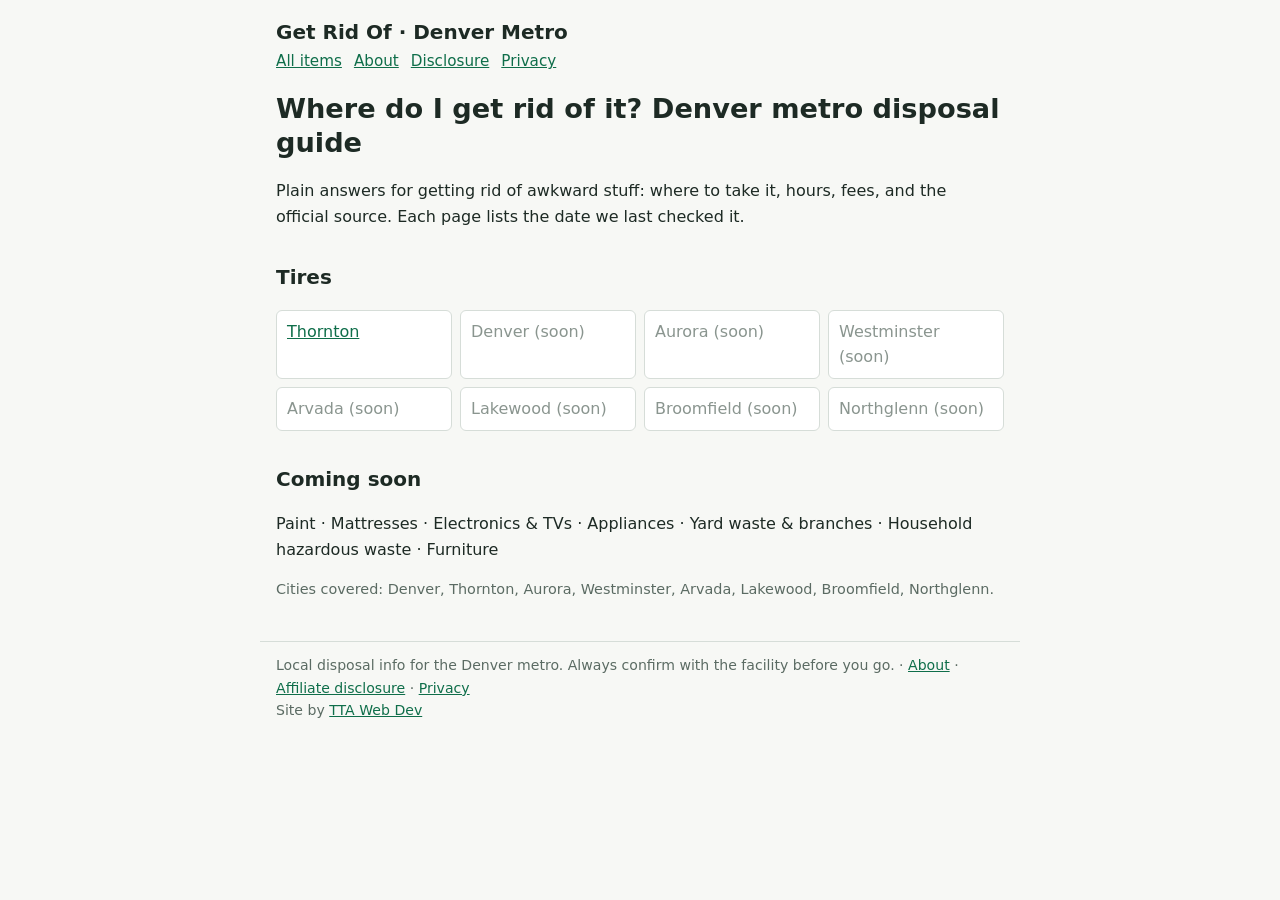
==== index.html @ bce100c3 "Launch getridof: home, tires/thornton, about, disclosure, privacy" ====
<!doctype html><html lang="en"><head><meta charset="utf-8"><meta name="viewport" content="width=device-width,initial-scale=1">
<title>How to Get Rid of Anything in the Denver Metro | Get Rid Of</title><meta name="description" content="Where to take tires, paint, mattresses, e-waste and more in Denver, Thornton, Aurora, Westminster, Arvada, Lakewood, Broomfield and Northglenn."><link rel="canonical" href="https://getridof.ttawebdev.com/"><link rel="stylesheet" href="/style.css"></head><body>
<header><a class="brand" href="/">Get Rid Of · Denver Metro</a><nav><a href="/">All items</a><a href="/about/">About</a><a href="/disclosure/">Disclosure</a><a href="/privacy/">Privacy</a></nav></header><main>
<h1>Where do I get rid of it? Denver metro disposal guide</h1>
<p>Plain answers for getting rid of awkward stuff: where to take it, hours, fees, and the official source. Each page lists the date we last checked it.</p>
<h2>Tires</h2><ul class="grid">
<li><a href="/tires/thornton/">Thornton</a></li><li class="soon">Denver (soon)</li><li class="soon">Aurora (soon)</li><li class="soon">Westminster (soon)</li><li class="soon">Arvada (soon)</li><li class="soon">Lakewood (soon)</li><li class="soon">Broomfield (soon)</li><li class="soon">Northglenn (soon)</li></ul>
<h2>Coming soon</h2><p>Paint · Mattresses · Electronics &amp; TVs · Appliances · Yard waste &amp; branches · Household hazardous waste · Furniture</p>
<p class="checked">Cities covered: Denver, Thornton, Aurora, Westminster, Arvada, Lakewood, Broomfield, Northglenn.</p>
</main><footer>Local disposal info for the Denver metro. Always confirm with the facility before you go. · <a href="/about/">About</a> · <a href="/disclosure/">Affiliate disclosure</a> · <a href="/privacy/">Privacy</a><br>Site by <a href="https://ttawebdev.com">TTA Web Dev</a></footer></body></html>
---- style.css ----
*{box-sizing:border-box}body{margin:0;font:16px/1.6 system-ui,-apple-system,Segoe UI,Roboto,sans-serif;color:#1d2a24;background:#f7f8f5}
a{color:#0f6e4a}header,main,footer{max-width:760px;margin:0 auto;padding:0 16px}
header{padding-top:16px}header a.brand{font-weight:800;font-size:1.25rem;text-decoration:none;color:#1d2a24}
nav a{margin-right:12px;font-size:.95rem}h1{font-size:1.7rem;line-height:1.25}h2{margin-top:2rem;font-size:1.25rem}
.answer{background:#e6f4ec;border-left:4px solid #0f6e4a;padding:12px 16px;border-radius:6px}
.tablewrap{overflow-x:auto}table{border-collapse:collapse;width:100%;background:#fff;font-size:.93rem}
th,td{border:1px solid #d6ddd8;padding:8px;text-align:left;vertical-align:top}th{background:#eef2ef}
.checked{color:#5b6b63;font-size:.9rem}.note{background:#fff8e1;padding:10px 14px;border-radius:6px;font-size:.92rem}
.grid{display:grid;grid-template-columns:repeat(auto-fill,minmax(150px,1fr));gap:8px;padding:0;list-style:none}
.grid li{background:#fff;border:1px solid #d6ddd8;border-radius:6px;padding:8px 10px}.soon{color:#8a958f}
footer{margin:40px auto 24px;font-size:.88rem;color:#5b6b63;border-top:1px solid #d6ddd8;padding-top:12px}
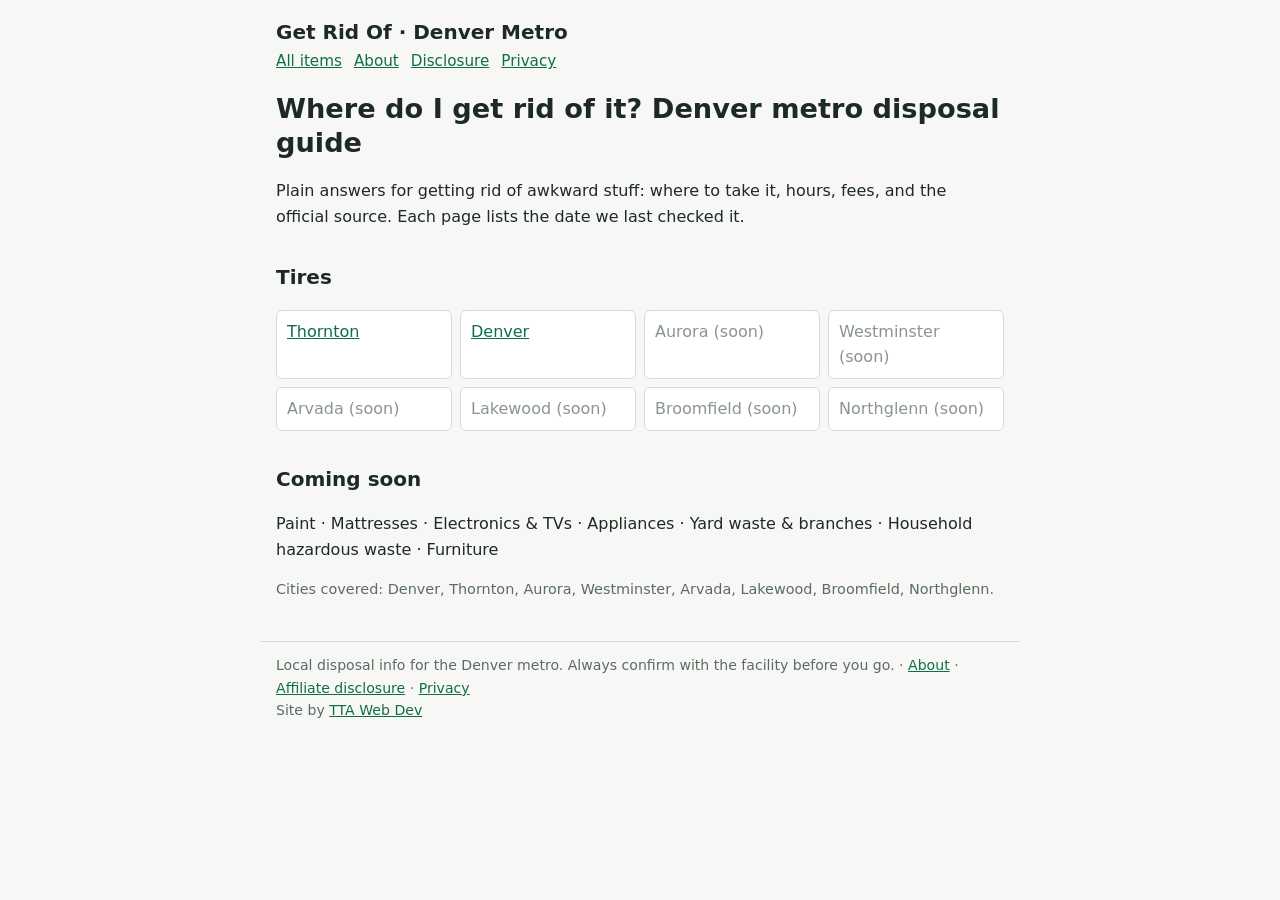
==== commit 1d0977f5: "Add tires in denver" ====
--- a/index.html
+++ b/index.html
@@ -4,7 +4,7 @@
 <h1>Where do I get rid of it? Denver metro disposal guide</h1>
 <p>Plain answers for getting rid of awkward stuff: where to take it, hours, fees, and the official source. Each page lists the date we last checked it.</p>
 <h2>Tires</h2><ul class="grid">
-<li><a href="/tires/thornton/">Thornton</a></li><li class="soon">Denver (soon)</li><li class="soon">Aurora (soon)</li><li class="soon">Westminster (soon)</li><li class="soon">Arvada (soon)</li><li class="soon">Lakewood (soon)</li><li class="soon">Broomfield (soon)</li><li class="soon">Northglenn (soon)</li></ul>
+<li><a href="/tires/thornton/">Thornton</a></li><li><a href="/tires/denver/">Denver</a></li><li class="soon">Aurora (soon)</li><li class="soon">Westminster (soon)</li><li class="soon">Arvada (soon)</li><li class="soon">Lakewood (soon)</li><li class="soon">Broomfield (soon)</li><li class="soon">Northglenn (soon)</li></ul>
 <h2>Coming soon</h2><p>Paint · Mattresses · Electronics &amp; TVs · Appliances · Yard waste &amp; branches · Household hazardous waste · Furniture</p>
 <p class="checked">Cities covered: Denver, Thornton, Aurora, Westminster, Arvada, Lakewood, Broomfield, Northglenn.</p>
 </main><footer>Local disposal info for the Denver metro. Always confirm with the facility before you go. · <a href="/about/">About</a> · <a href="/disclosure/">Affiliate disclosure</a> · <a href="/privacy/">Privacy</a><br>Site by <a href="https://ttawebdev.com">TTA Web Dev</a></footer></body></html>
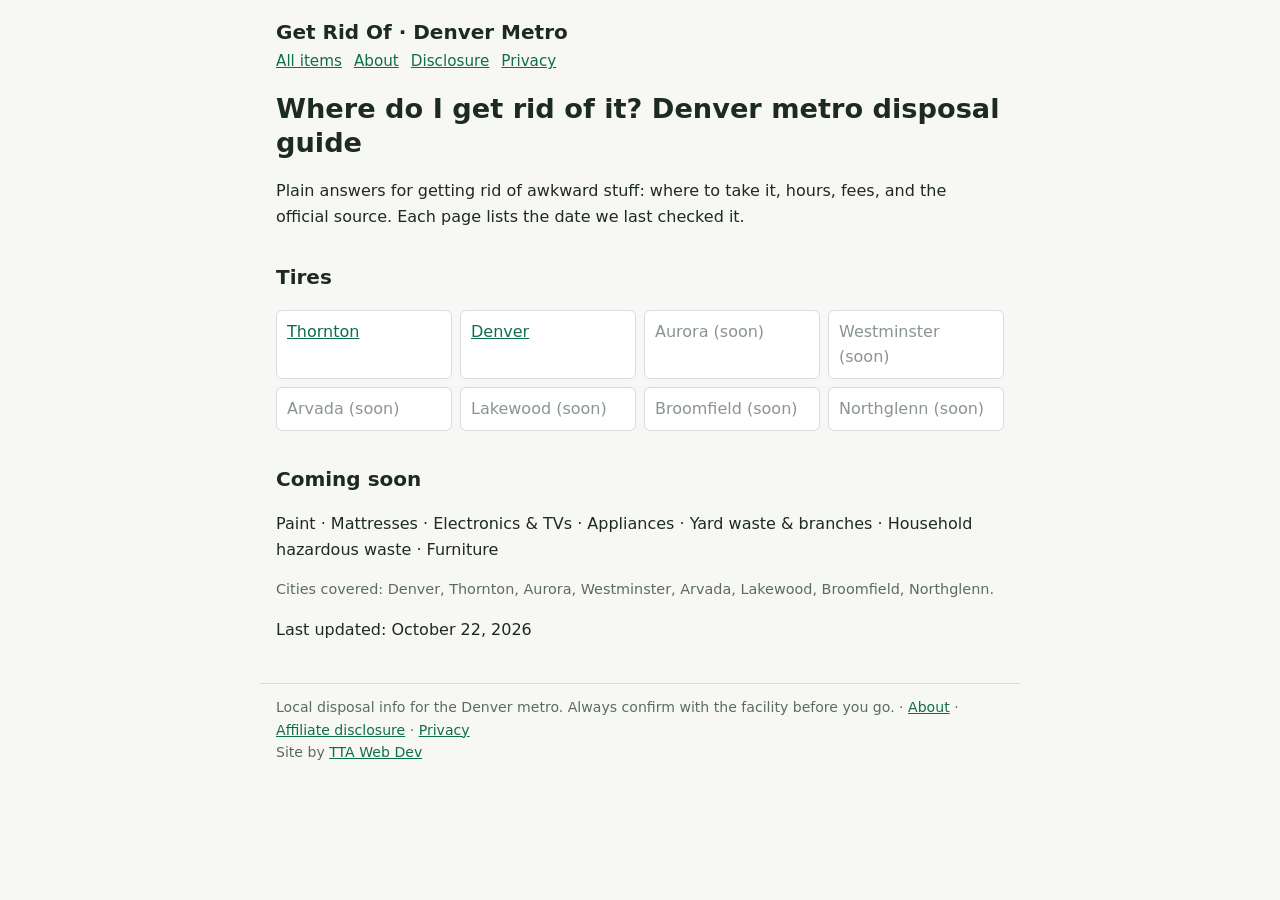
==== commit ceac3e8b: "AI search: robots bot groups, llms.txt, JSON-LD, last updated, IndexNow key" ====
--- a/index.html
+++ b/index.html
@@ -1,5 +1,5 @@
 <!doctype html><html lang="en"><head><meta charset="utf-8"><meta name="viewport" content="width=device-width,initial-scale=1">
-<title>How to Get Rid of Anything in the Denver Metro | Get Rid Of</title><meta name="description" content="Where to take tires, paint, mattresses, e-waste and more in Denver, Thornton, Aurora, Westminster, Arvada, Lakewood, Broomfield and Northglenn."><link rel="canonical" href="https://getridof.ttawebdev.com/"><link rel="stylesheet" href="/style.css"></head><body>
+<title>How to Get Rid of Anything in the Denver Metro | Get Rid Of</title><meta name="description" content="Where to take tires, paint, mattresses, e-waste and more in Denver, Thornton, Aurora, Westminster, Arvada, Lakewood, Broomfield and Northglenn."><link rel="canonical" href="https://getridof.ttawebdev.com/"><link rel="stylesheet" href="/style.css"><script type="application/ld+json">{"@context": "https://schema.org", "@type": "Organization", "name": "Get Rid Of Denver Metro", "url": "https://getridof.ttawebdev.com/", "parentOrganization": {"@type": "Organization", "name": "TTA Web Dev", "url": "https://ttawebdev.com/"}}</script><script type="application/ld+json">{"@context": "https://schema.org", "@type": "WebPage", "name": "How to Get Rid of Anything in the Denver Metro | Get Rid Of", "url": "https://getridof.ttawebdev.com/", "dateModified": "2026-10-22"}</script></head><body>
 <header><a class="brand" href="/">Get Rid Of · Denver Metro</a><nav><a href="/">All items</a><a href="/about/">About</a><a href="/disclosure/">Disclosure</a><a href="/privacy/">Privacy</a></nav></header><main>
 <h1>Where do I get rid of it? Denver metro disposal guide</h1>
 <p>Plain answers for getting rid of awkward stuff: where to take it, hours, fees, and the official source. Each page lists the date we last checked it.</p>
@@ -7,4 +7,4 @@
 <li><a href="/tires/thornton/">Thornton</a></li><li><a href="/tires/denver/">Denver</a></li><li class="soon">Aurora (soon)</li><li class="soon">Westminster (soon)</li><li class="soon">Arvada (soon)</li><li class="soon">Lakewood (soon)</li><li class="soon">Broomfield (soon)</li><li class="soon">Northglenn (soon)</li></ul>
 <h2>Coming soon</h2><p>Paint · Mattresses · Electronics &amp; TVs · Appliances · Yard waste &amp; branches · Household hazardous waste · Furniture</p>
 <p class="checked">Cities covered: Denver, Thornton, Aurora, Westminster, Arvada, Lakewood, Broomfield, Northglenn.</p>
-</main><footer>Local disposal info for the Denver metro. Always confirm with the facility before you go. · <a href="/about/">About</a> · <a href="/disclosure/">Affiliate disclosure</a> · <a href="/privacy/">Privacy</a><br>Site by <a href="https://ttawebdev.com">TTA Web Dev</a></footer></body></html>
+<p class="updated">Last updated: <time datetime="2026-10-22">October 22, 2026</time></p></main><footer>Local disposal info for the Denver metro. Always confirm with the facility before you go. · <a href="/about/">About</a> · <a href="/disclosure/">Affiliate disclosure</a> · <a href="/privacy/">Privacy</a><br>Site by <a href="https://ttawebdev.com">TTA Web Dev</a></footer></body></html>
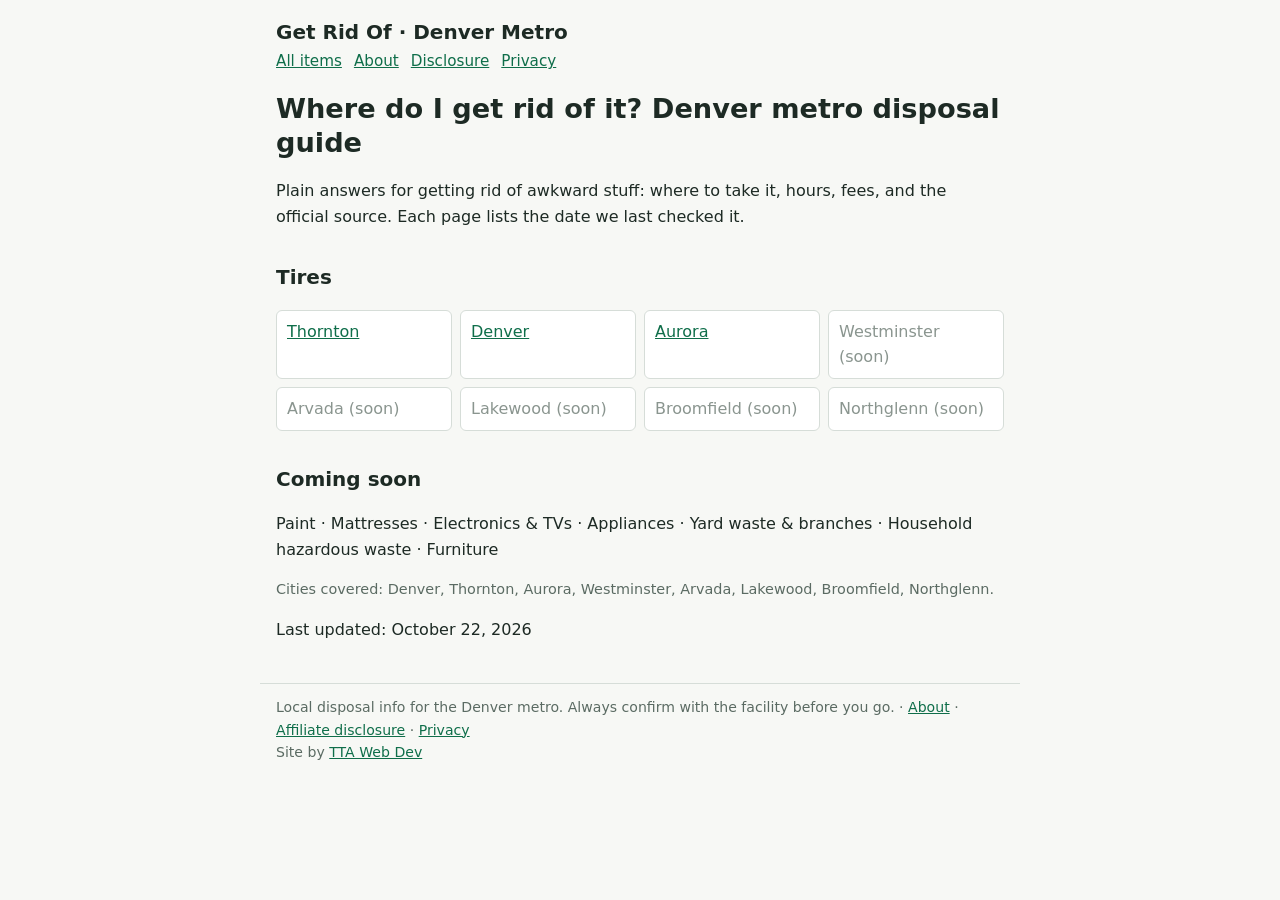
==== commit e82d99e1: "Add tires in aurora; restore sitemap" ====
--- a/index.html
+++ b/index.html
@@ -4,7 +4,7 @@
 <h1>Where do I get rid of it? Denver metro disposal guide</h1>
 <p>Plain answers for getting rid of awkward stuff: where to take it, hours, fees, and the official source. Each page lists the date we last checked it.</p>
 <h2>Tires</h2><ul class="grid">
-<li><a href="/tires/thornton/">Thornton</a></li><li><a href="/tires/denver/">Denver</a></li><li class="soon">Aurora (soon)</li><li class="soon">Westminster (soon)</li><li class="soon">Arvada (soon)</li><li class="soon">Lakewood (soon)</li><li class="soon">Broomfield (soon)</li><li class="soon">Northglenn (soon)</li></ul>
+<li><a href="/tires/thornton/">Thornton</a></li><li><a href="/tires/denver/">Denver</a></li><li><a href="/tires/aurora/">Aurora</a></li><li class="soon">Westminster (soon)</li><li class="soon">Arvada (soon)</li><li class="soon">Lakewood (soon)</li><li class="soon">Broomfield (soon)</li><li class="soon">Northglenn (soon)</li></ul>
 <h2>Coming soon</h2><p>Paint · Mattresses · Electronics &amp; TVs · Appliances · Yard waste &amp; branches · Household hazardous waste · Furniture</p>
 <p class="checked">Cities covered: Denver, Thornton, Aurora, Westminster, Arvada, Lakewood, Broomfield, Northglenn.</p>
 <p class="updated">Last updated: <time datetime="2026-10-22">October 22, 2026</time></p></main><footer>Local disposal info for the Denver metro. Always confirm with the facility before you go. · <a href="/about/">About</a> · <a href="/disclosure/">Affiliate disclosure</a> · <a href="/privacy/">Privacy</a><br>Site by <a href="https://ttawebdev.com">TTA Web Dev</a></footer></body></html>
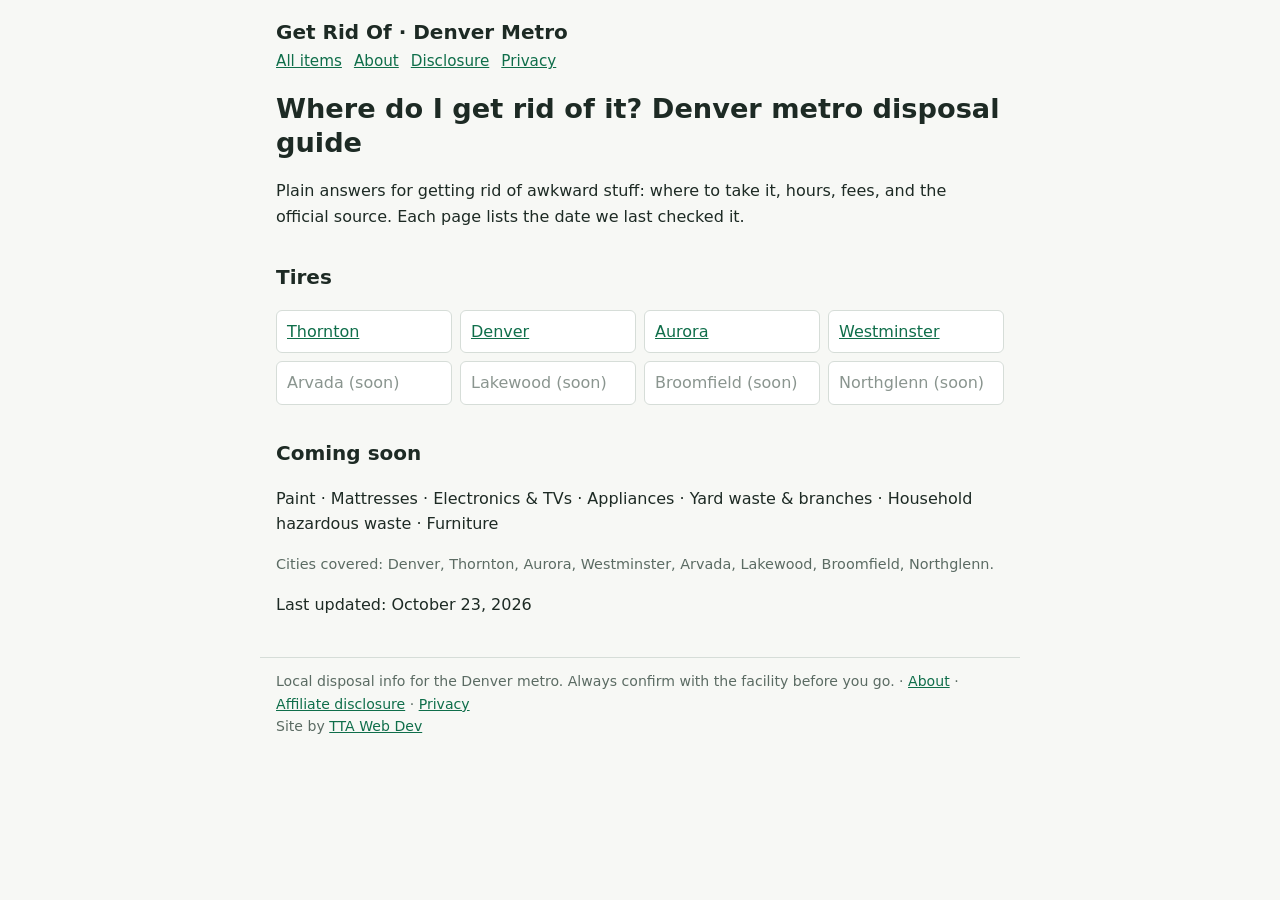
==== commit 9383c650: "Add tires in westminster" ====
--- a/index.html
+++ b/index.html
@@ -1,10 +1,10 @@
 <!doctype html><html lang="en"><head><meta charset="utf-8"><meta name="viewport" content="width=device-width,initial-scale=1">
-<title>How to Get Rid of Anything in the Denver Metro | Get Rid Of</title><meta name="description" content="Where to take tires, paint, mattresses, e-waste and more in Denver, Thornton, Aurora, Westminster, Arvada, Lakewood, Broomfield and Northglenn."><link rel="canonical" href="https://getridof.ttawebdev.com/"><link rel="stylesheet" href="/style.css"><script type="application/ld+json">{"@context": "https://schema.org", "@type": "Organization", "name": "Get Rid Of Denver Metro", "url": "https://getridof.ttawebdev.com/", "parentOrganization": {"@type": "Organization", "name": "TTA Web Dev", "url": "https://ttawebdev.com/"}}</script><script type="application/ld+json">{"@context": "https://schema.org", "@type": "WebPage", "name": "How to Get Rid of Anything in the Denver Metro | Get Rid Of", "url": "https://getridof.ttawebdev.com/", "dateModified": "2026-10-22"}</script></head><body>
+<title>How to Get Rid of Anything in the Denver Metro | Get Rid Of</title><meta name="description" content="Where to take tires, paint, mattresses, e-waste and more in Denver, Thornton, Aurora, Westminster, Arvada, Lakewood, Broomfield and Northglenn."><link rel="canonical" href="https://getridof.ttawebdev.com/"><link rel="stylesheet" href="/style.css"><script type="application/ld+json">{"@context": "https://schema.org", "@type": "Organization", "name": "Get Rid Of Denver Metro", "url": "https://getridof.ttawebdev.com/", "parentOrganization": {"@type": "Organization", "name": "TTA Web Dev", "url": "https://ttawebdev.com/"}}</script><script type="application/ld+json">{"@context": "https://schema.org", "@type": "WebPage", "name": "How to Get Rid of Anything in the Denver Metro | Get Rid Of", "url": "https://getridof.ttawebdev.com/", "dateModified": "2026-10-23"}</script></head><body>
 <header><a class="brand" href="/">Get Rid Of · Denver Metro</a><nav><a href="/">All items</a><a href="/about/">About</a><a href="/disclosure/">Disclosure</a><a href="/privacy/">Privacy</a></nav></header><main>
 <h1>Where do I get rid of it? Denver metro disposal guide</h1>
 <p>Plain answers for getting rid of awkward stuff: where to take it, hours, fees, and the official source. Each page lists the date we last checked it.</p>
 <h2>Tires</h2><ul class="grid">
-<li><a href="/tires/thornton/">Thornton</a></li><li><a href="/tires/denver/">Denver</a></li><li><a href="/tires/aurora/">Aurora</a></li><li class="soon">Westminster (soon)</li><li class="soon">Arvada (soon)</li><li class="soon">Lakewood (soon)</li><li class="soon">Broomfield (soon)</li><li class="soon">Northglenn (soon)</li></ul>
+<li><a href="/tires/thornton/">Thornton</a></li><li><a href="/tires/denver/">Denver</a></li><li><a href="/tires/aurora/">Aurora</a></li><li><a href="/tires/westminster/">Westminster</a></li><li class="soon">Arvada (soon)</li><li class="soon">Lakewood (soon)</li><li class="soon">Broomfield (soon)</li><li class="soon">Northglenn (soon)</li></ul>
 <h2>Coming soon</h2><p>Paint · Mattresses · Electronics &amp; TVs · Appliances · Yard waste &amp; branches · Household hazardous waste · Furniture</p>
 <p class="checked">Cities covered: Denver, Thornton, Aurora, Westminster, Arvada, Lakewood, Broomfield, Northglenn.</p>
-<p class="updated">Last updated: <time datetime="2026-10-22">October 22, 2026</time></p></main><footer>Local disposal info for the Denver metro. Always confirm with the facility before you go. · <a href="/about/">About</a> · <a href="/disclosure/">Affiliate disclosure</a> · <a href="/privacy/">Privacy</a><br>Site by <a href="https://ttawebdev.com">TTA Web Dev</a></footer></body></html>
+<p class="updated">Last updated: <time datetime="2026-10-23">October 23, 2026</time></p></main><footer>Local disposal info for the Denver metro. Always confirm with the facility before you go. · <a href="/about/">About</a> · <a href="/disclosure/">Affiliate disclosure</a> · <a href="/privacy/">Privacy</a><br>Site by <a href="https://ttawebdev.com">TTA Web Dev</a></footer></body></html>
